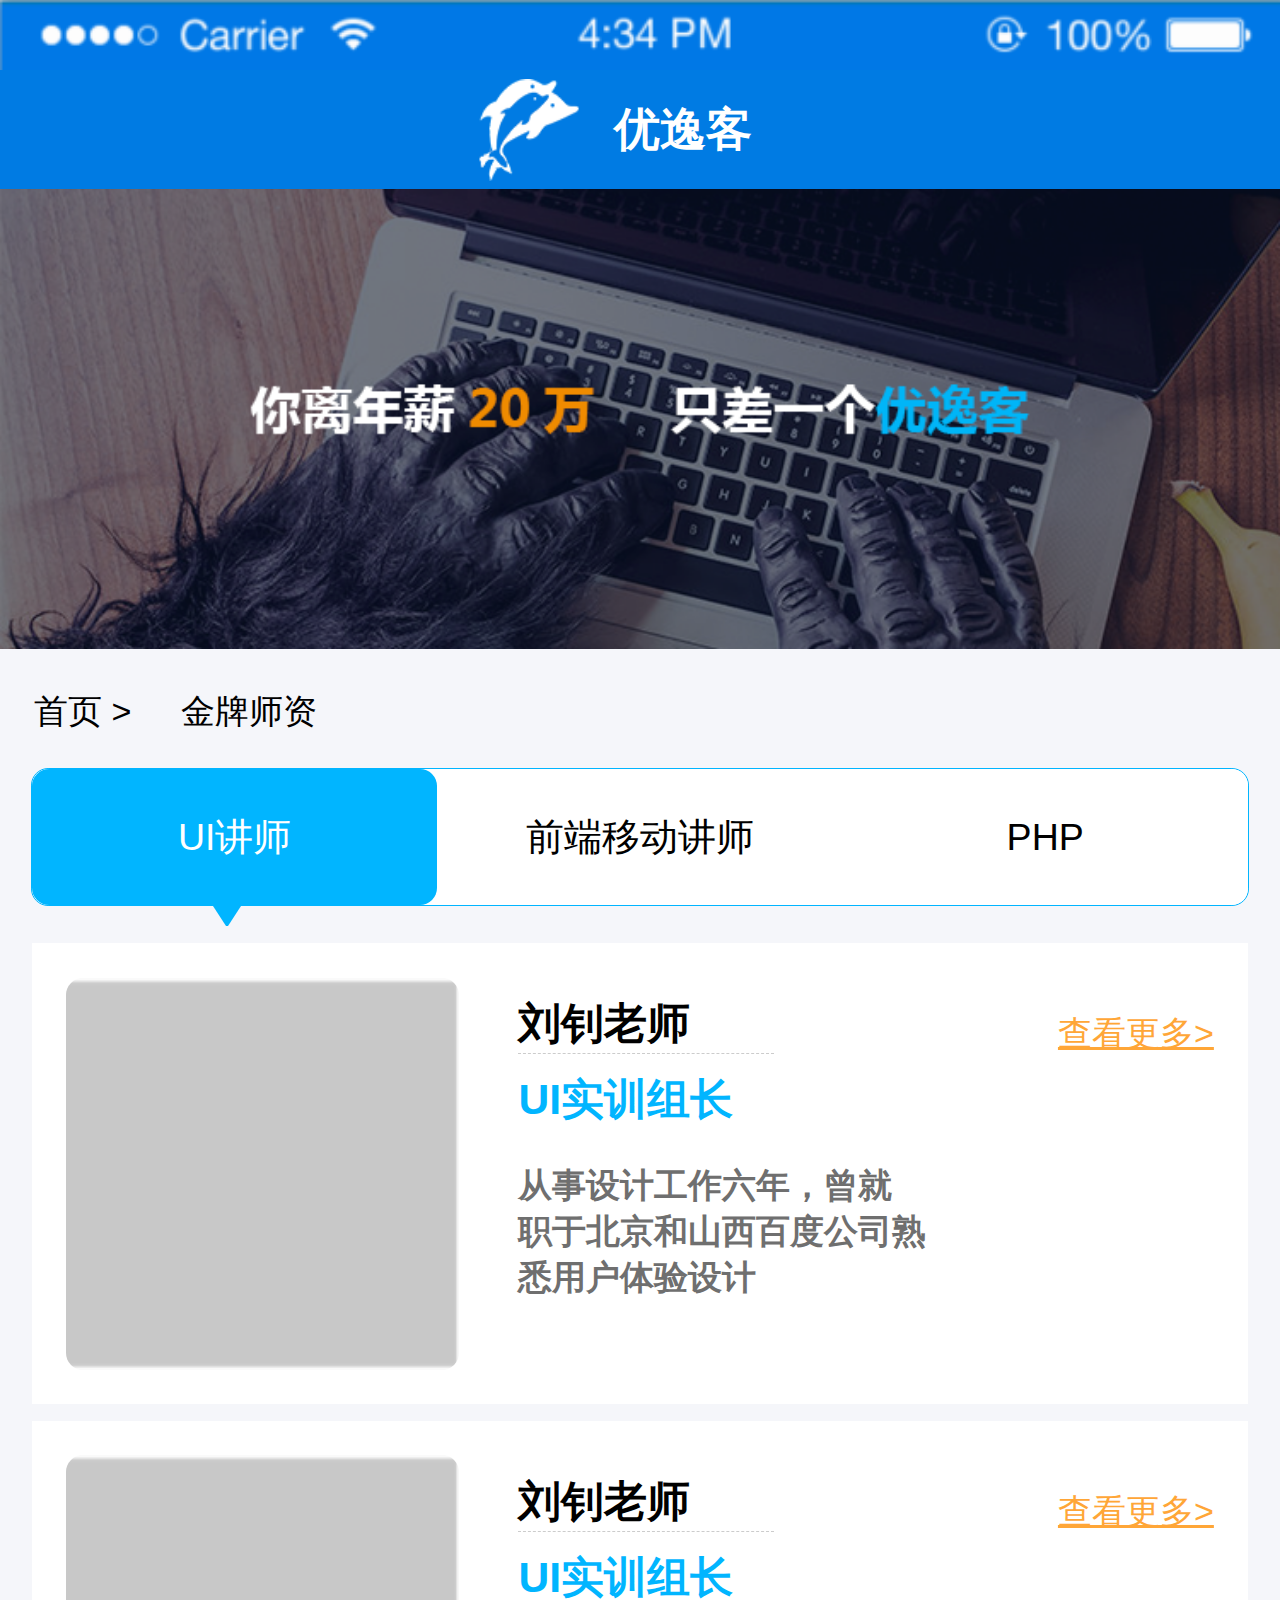
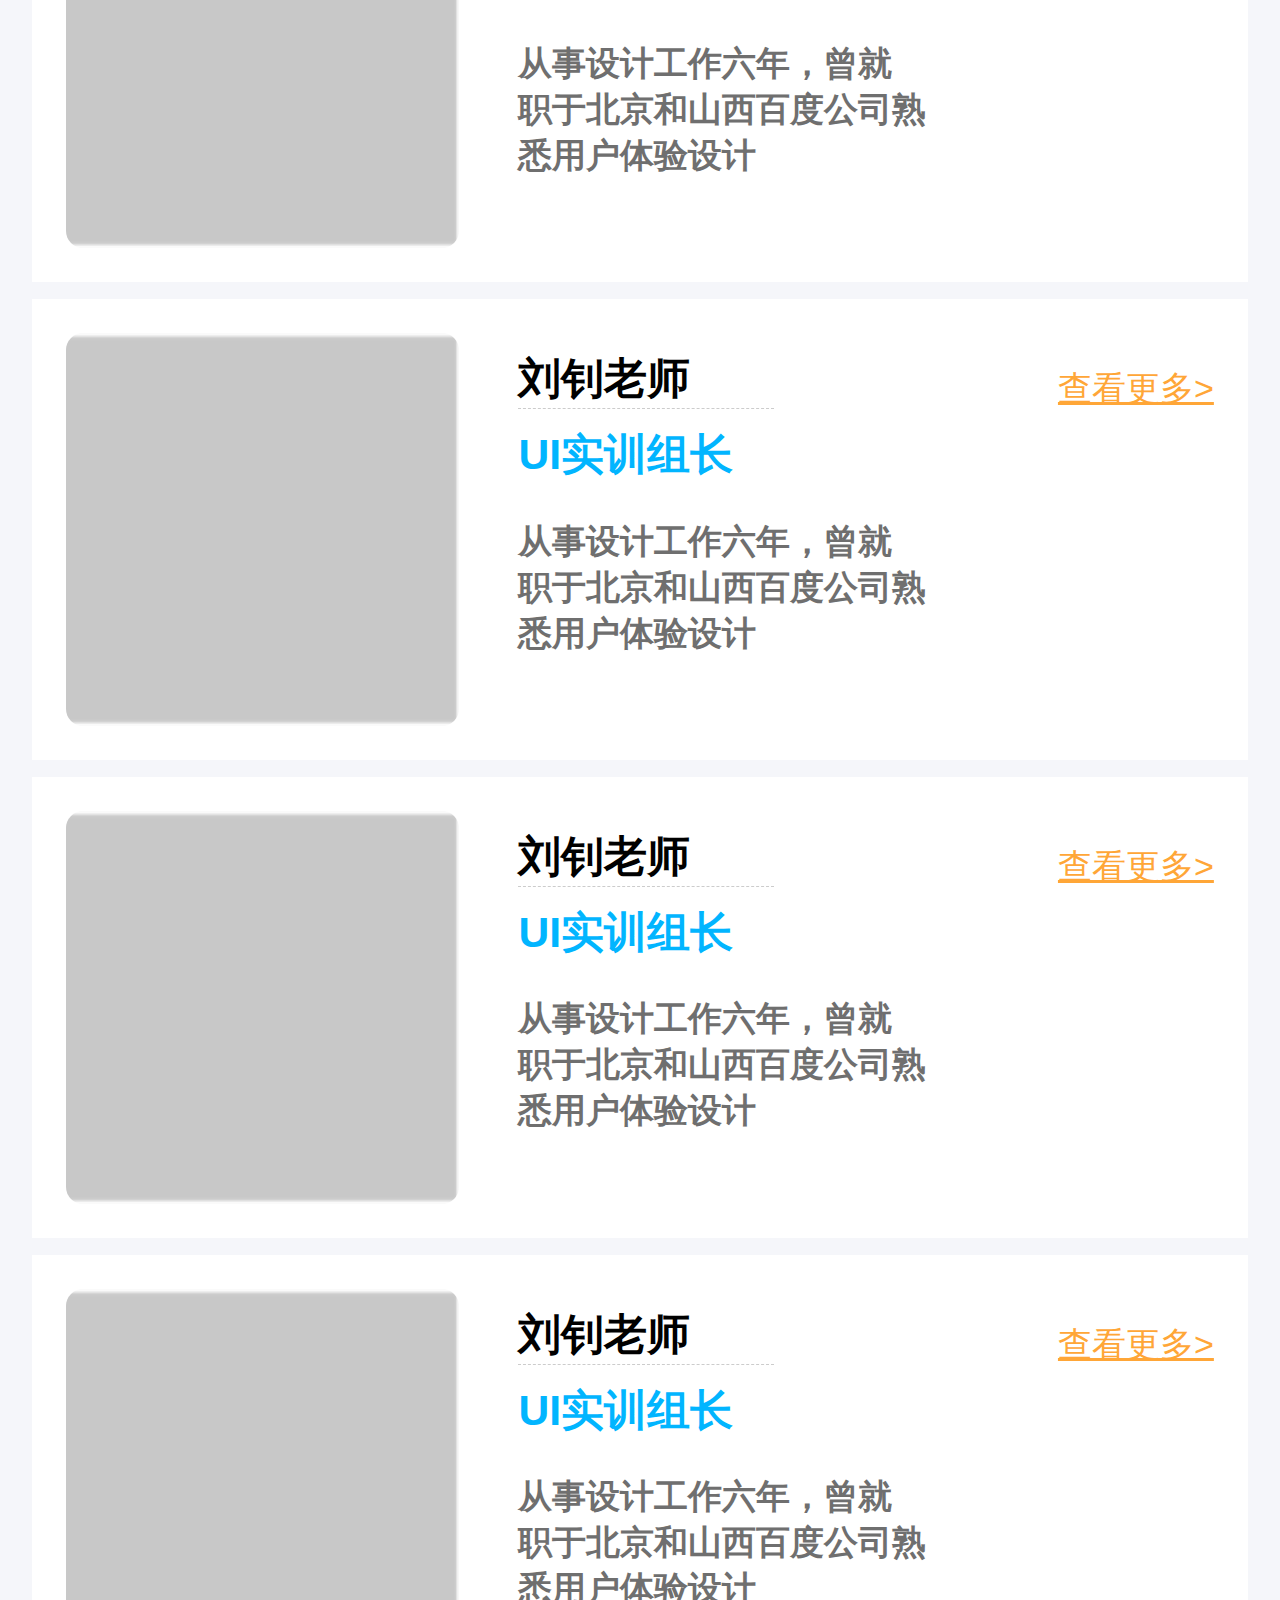
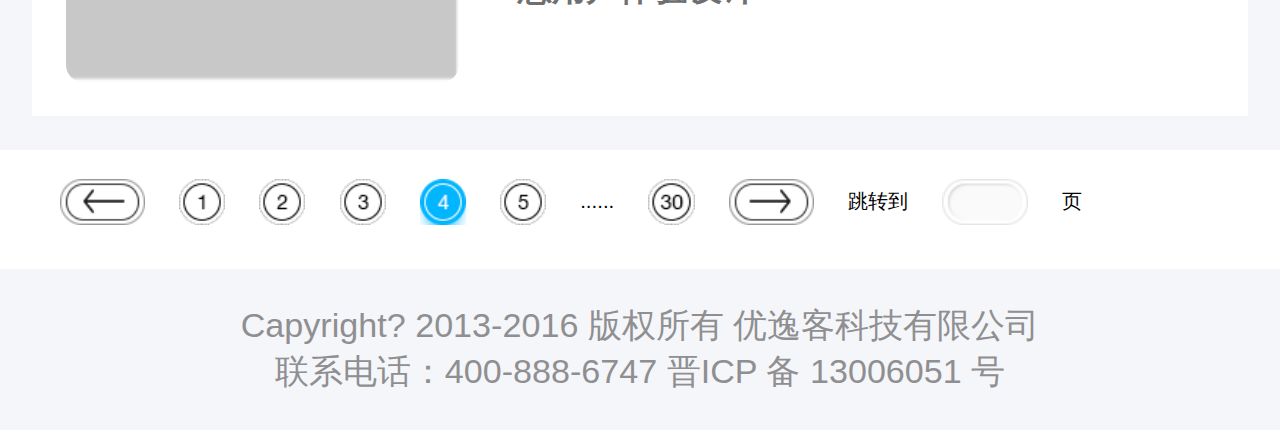
==== jpsz.html @ ede82143 "uek1.0" ====
<!doctype html>
<html lang="en">
<head>
        <meta charset="utf-8">
        <link rel="stylesheet" href="css/jpsz.css" />
        <link rel="stylesheet" href="css/coment.css" />    
        <meta name="x5-orientation" content="portrait | landscape"/>
        <meta name="screen-orientation" content="portrait">
        <meta name="x5-fullscreen" content="true"/>
        <meta name="full-screen" content="yes">
        <meta name="format-detection" content="telephone=no,email=no"/>
        <meta name="viewport" content="width=device-width,initial-scale=1,minimum-scale=1,maximum-scale=1,user-scalable=no" />
        <script src="js/rem.js"></script>
</head>
<body>
	<div class="dingbu">
		<img src="img/2017-04-07_091056.png" alt="" />
		
	</div>
	
	
	
	<div class="logo">
		<div class="left">
			<img src="img/logo.png"/>
		</div>
		<div class="right">
			<h3>优逸客</h3>
		</div>
	</div>
	
	<div class="banner">
		
		<img src="img/banner_02.png" alt="" />
	
	</div>
	
	<div class="hengzi">
	 <a href="yyk.html"><span>首页&nbsp;>&nbsp;</span></a>
	<span>金牌师资</span>
	</div>
	

	<div class="lou">
		<div class="lou1">
			<p>UI讲师</p>
		</div>
		<div class="lou2">
			<p>前端移动讲师</p>
		</div>
		<div class="lou3">
			<p>PHP</p>
		</div>
		
	</div>
	
	<div class="sanjiao">
				
	</div>
	
	<div class="lou5">
		<ul>
			<li>
				<img src="img/2017-04-07_090502.png" alt="" />
				<div class="zi">
				<h2>刘钊老师</h2>
				<h3>UI实训组长</h3>
				<h4>从事设计工作六年，曾就<br>职于北京和山西百度公司熟<br>悉用户体验设计</h4>
				<a href="jpszxq.html" target="frame">查看更多></a>
				</div>
				
			</li>
			 <li>
				<img src="img/2017-04-07_090502.png" alt="" />
				<div class="zi">
				<h2>刘钊老师</h2>
				<h3>UI实训组长</h3>
				<h4>从事设计工作六年，曾就<br>职于北京和山西百度公司熟<br>悉用户体验设计</h4>
				<a href="jpszxq.html" target="frame">查看更多></a>
				</div>
				
			</li>
			<li>
				<img src="img/2017-04-07_090502.png" alt="" />
				<div class="zi">
				<h2>刘钊老师</h2>
				<h3>UI实训组长</h3>
				<h4>从事设计工作六年，曾就<br>职于北京和山西百度公司熟<br>悉用户体验设计</h4>
				<a href="jpszxq.html" target="frame">查看更多></a>
				</div>
				
			</li>
			 <li>
				<img src="img/2017-04-07_090502.png" alt="" />
				<div class="zi">
				<h2>刘钊老师</h2>
				<h3>UI实训组长</h3>
				<h4>从事设计工作六年，曾就<br>职于北京和山西百度公司熟<br>悉用户体验设计</h4>
				<a href="jpszxq.html" target="frame">查看更多></a>
				</div>
				
			</li>
			 <li>
				<img src="img/2017-04-07_090502.png" alt="" />
				<div class="zi">
				<h2>刘钊老师</h2>
				<h3>UI实训组长</h3>
				<h4>从事设计工作六年，曾就<br>职于北京和山西百度公司熟<br>悉用户体验设计</h4>
				<a href="jpszxq.html" target="frame">查看更多></a>
				</div>
				
			</li>
		</ul>
	</div>
	
<div class="fenye1">
	   <a href="" class="a1">
	   	<img src="img/page_06.png" alt="" />
	   </a>
	   <a href="" class="a2">
	   <img src="img/page_08.png" alt="" />
	   </a>
	   <a href="" class="a3">
	   	<img src="img/page_10.png" alt="" />
	   </a>
	   <a href="" class="a4">
	   <img src="img/page_12.png" alt="" />
	   </a>
	   <a href="" class="a5">
	   <img src="img/page_14.png" alt="" />
	   </a>
	   <a href="" class="a6">
	   <img src="img/page_16.png" alt="" />
	   </a>
	   <span>......</span>
	   <a href="" class="a7">
	   <img src="img/page_18.png" alt="" />
	   </a>
	   <a href="" class="a20">
	   <img src="img/page_20.png" alt="" />
	   </a>
	   <span>跳转到</span>
	   <a href="" class="a8">
	   <img src="img/page_22.png" alt="" />
	   </a>
	   <span>页</span>
</div>
	
	<div class="dibu">
		<p>Capyright? 2013-2016 版权所有 优逸客科技有限公司</p>
		<p>联系电话：400-888-6747 晋ICP 备 13006051 号</p>
	</div>
</body>
</html>
---- css/jpsz.css ----
.dingbu{
	width: 101%;
	height: 0.41rem;
	background: #37BBFF;
	position: fixed;
}
.dingbu img{
	width: 100%;
	height: auto;
}


.logo{
	width: 100%;
	height: 0.7rem;
	background: #007BE3;
	position: fixed;
	margin-top: 0.41rem;
}
.logo .left{
	width:48%;
	height: 0.5rem;
    float: left;
	
}
.logo .left img{
	width: 0.6rem;
	height: 0.6rem;
	display: block;
	margin-top: 0.05rem;
	margin-left: 2.8rem;

}
.logo .right{
	width: 52%;
	height: 0.5rem;
	float: left;	
	line-height: 0.7rem;
}
.logo .right h3{
	font-size: 0.27rem;
	color: white;
}

.banner{
	width: 100%;
	height: auto;
	overflow: hidden;
}
.banner img{
	width: 100%;
	height:auto;
	margin-top: 1rem;
}
.hengzi span{
	box-sizing: border-box;
	padding-left: 0.2rem;
	font-size: 0.2rem;
	line-height: 0.67rem;
}
.hengzi a{
	text-decoration: none;
	color: black;
}
	
.fenye1{
	width: 100%;
	height: 0.7rem;
	margin:0.2rem auto;
	background: white;
	line-height: 0.7rem;
	box-sizing: border-box;
	padding:0.05rem 0.15rem;

	
}
.fenye1 .a1{
	float: left;
	margin-left: 0.2rem;
}
.fenye1 .a1 img{
	width: 0.5rem;
	height: 0.27rem;
}
.fenye1 .a2{
	float: left;
	margin-left: 0.2rem;
}
.fenye1 .a2 img{
	width: 0.27rem;
	height: 0.27rem;
}
.fenye1 .a3{
	float: left;
	margin-left: 0.2rem;
	padding:0rem;
}
.fenye1 .a3 img{
	width: 0.27rem;
	height: 0.27rem;
}
.fenye1 .a4{
	float: left;
	margin-left: 0.2rem;
}
.fenye1 .a4 img{
	width: 0.27rem;
	height: 0.27rem;
}
.fenye1 .a5{
	float: left;
	margin-left: 0.2rem;
}
.fenye1 .a5 img{
	width: 0.27rem;
	height: 0.27rem;
}
.fenye1 .a6{
	float: left;
	margin-left: 0.2rem;
}
.fenye1 .a6 img{
	width: 0.27rem;
	height: 0.27rem;
}
.fenye1 .a7{
	float: left;
	margin-left: 0.2rem;
}
.fenye1 .a7 img{
	width: 0.27rem;
	height: 0.27rem;
}
.fenye1 .a20{
	float: left;
	margin-left: 0.2rem;
}
.fenye1 .a20 img{
	width: 0.5rem;
	height: 0.27rem;
}
.fenye1 .a8{
	float: left;
	margin-left: 0.2rem;
}
.fenye1 .a8 img{
	width: 0.5rem;
	height: 0.27rem;
}
.fenye1 .a9{
	float: left;
	margin-left: 0.2rem;
}
.fenye1 .a9 img{
	width: 0.27rem;
	height: 0.27rem;
}
.fenye1 span{
	float: left;
	margin-left: 0.2rem;
	margin-top:-0.1rem;
}




.dibu{
	width: 100%;
	hanging-punctuation: auto;
	text-align: center;
	margin-top: 0.2rem;
	margin-bottom: 0.2rem;
}
.dibu p{
	font-size: 0.2rem;
	color: #8F8F91;
}


.lou{
	width: 95%;
	height: 0.8rem;
	border: 1px solid #01B5FF;
	border-radius: 0.1rem;
	margin:0rem auto;
	background: white;
}
.lou .lou1{
	width: 33.33%;
	height: 100%;
	background: #01B5FF;
	box-sizing: border-box;
	border-radius: 0.1rem;
	float: left;
	text-align: center;
	line-height: 0.8rem;
}
.lou .lou1 p{
	font-size: 0.22rem;
	color: white;
}
.sanjiao{
	margin-left:1.25rem;
	width: 0.01rem;
	border-top:0.12rem solid #01B5FF;
	border-left: 0.08rem solid rgba(0,0,0,0);
	border-right:0.08rem solid rgba(0,0,0,0);
	border-bottom: 0rem;
}


.lou .lou2{
	width: 33.33%;
	height: 100%;
	background: white;
	float: left;
	text-align: center;
	line-height: 0.8rem;
}
.lou .lou2 p{
	font-size: 0.22rem;
	color: black;
}
.lou .lou3{
	width: 33.33%;
	height: 100%;
	background: white;
	box-sizing: border-box;
	border-radius: 0.1rem;
	float: left;
	text-align: center;
	line-height: 0.8rem;
}
.lou .lou3 p{
	font-size: 0.22rem;
	color: black;
}

.lou5{
	width: 100%;
	height: auto;
	overflow: hidden;
}
.lou5 ul{
	width: 95%;
	height: auto;
	overflow: hidden;
	margin:0 auto;
}
.lou5 ul>li{
	width: 100%;
	height: 2.70rem;
	background: white;
    margin-top: 0.1rem;
	
}
.lou5 ul>li img{
	width: 2.3rem;
	height: 2.3rem;
	float: left;
	margin-left: 0.2rem;
	margin-top:0.2rem;
	box-sizing: border-box;
	border-radius: 0.1rem;
}
.lou5 .zi{
	width:60%;
	height: 1.17rem;
	float: right;
	box-sizing: border-box;
	padding-top: 0.3rem;
	padding-bottom: 0.3rem;
}
.lou5 .zi h2{
	width: 1.5rem;
	font-size: 0.25rem;
	box-sizing: border-box;
	border-bottom: 0.01rem dashed #ccc;
}
.lou5 .zi h2 span{
	font-size: 0.1rem;
	color: #939393;
}
.lou5 .zi h3{
	box-sizing: border-box;
    padding-top: 0.1rem;
	font-size: 0.25rem;
	color: #01B5FF;
}
.lou5 .zi h4{
	box-sizing: border-box;
	padding-top: 0.2rem;
	font-size: 0.2rem;
	color: #6F6F6F;
}
.lou5 .zi a{
	font-size: 0.2rem;
	color: #FFA637;
	float: right;
	margin-top:-1.7rem;
	margin-right: 0.2rem;
}
---- css/coment.css ----
body{
     	    background: #F5F6FA;
       		font-family:"Helvetica";
     		overflow-scrolling:touch;
     	}
     	a,input,form,button{
     		 -webkit-tap-highlight-color:rgba(0,0,0,0);
     		  -webkit-appearance: none;
     	}
     	*{
     		-webkit-text-size-adjust:100%;
     		-webkit-user-select:none;
     		 text-size-adjust: 100%;
     		 padding:0px;
     		 margin:0px;
     		 list-style: none;
     		 font-size: 0.12rem;
     		
     	}
     	p{max-hight:9999999px}
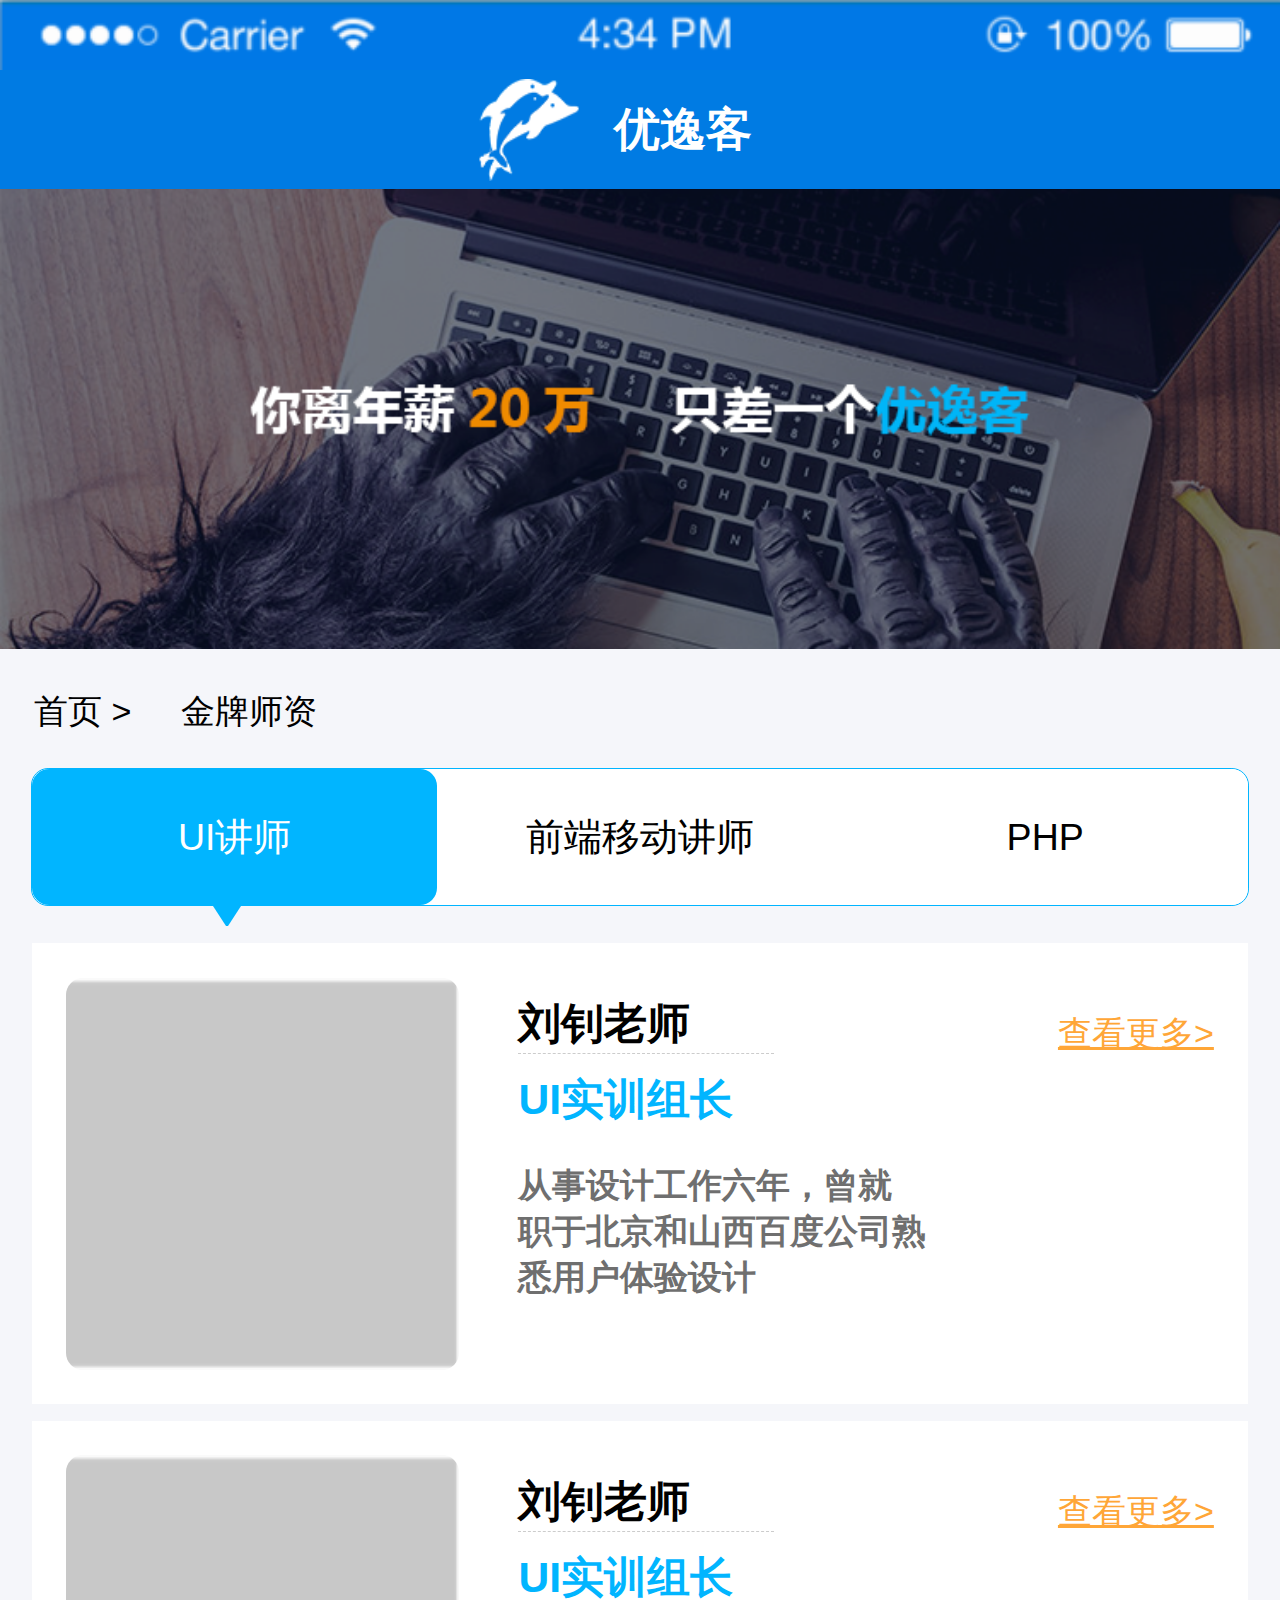
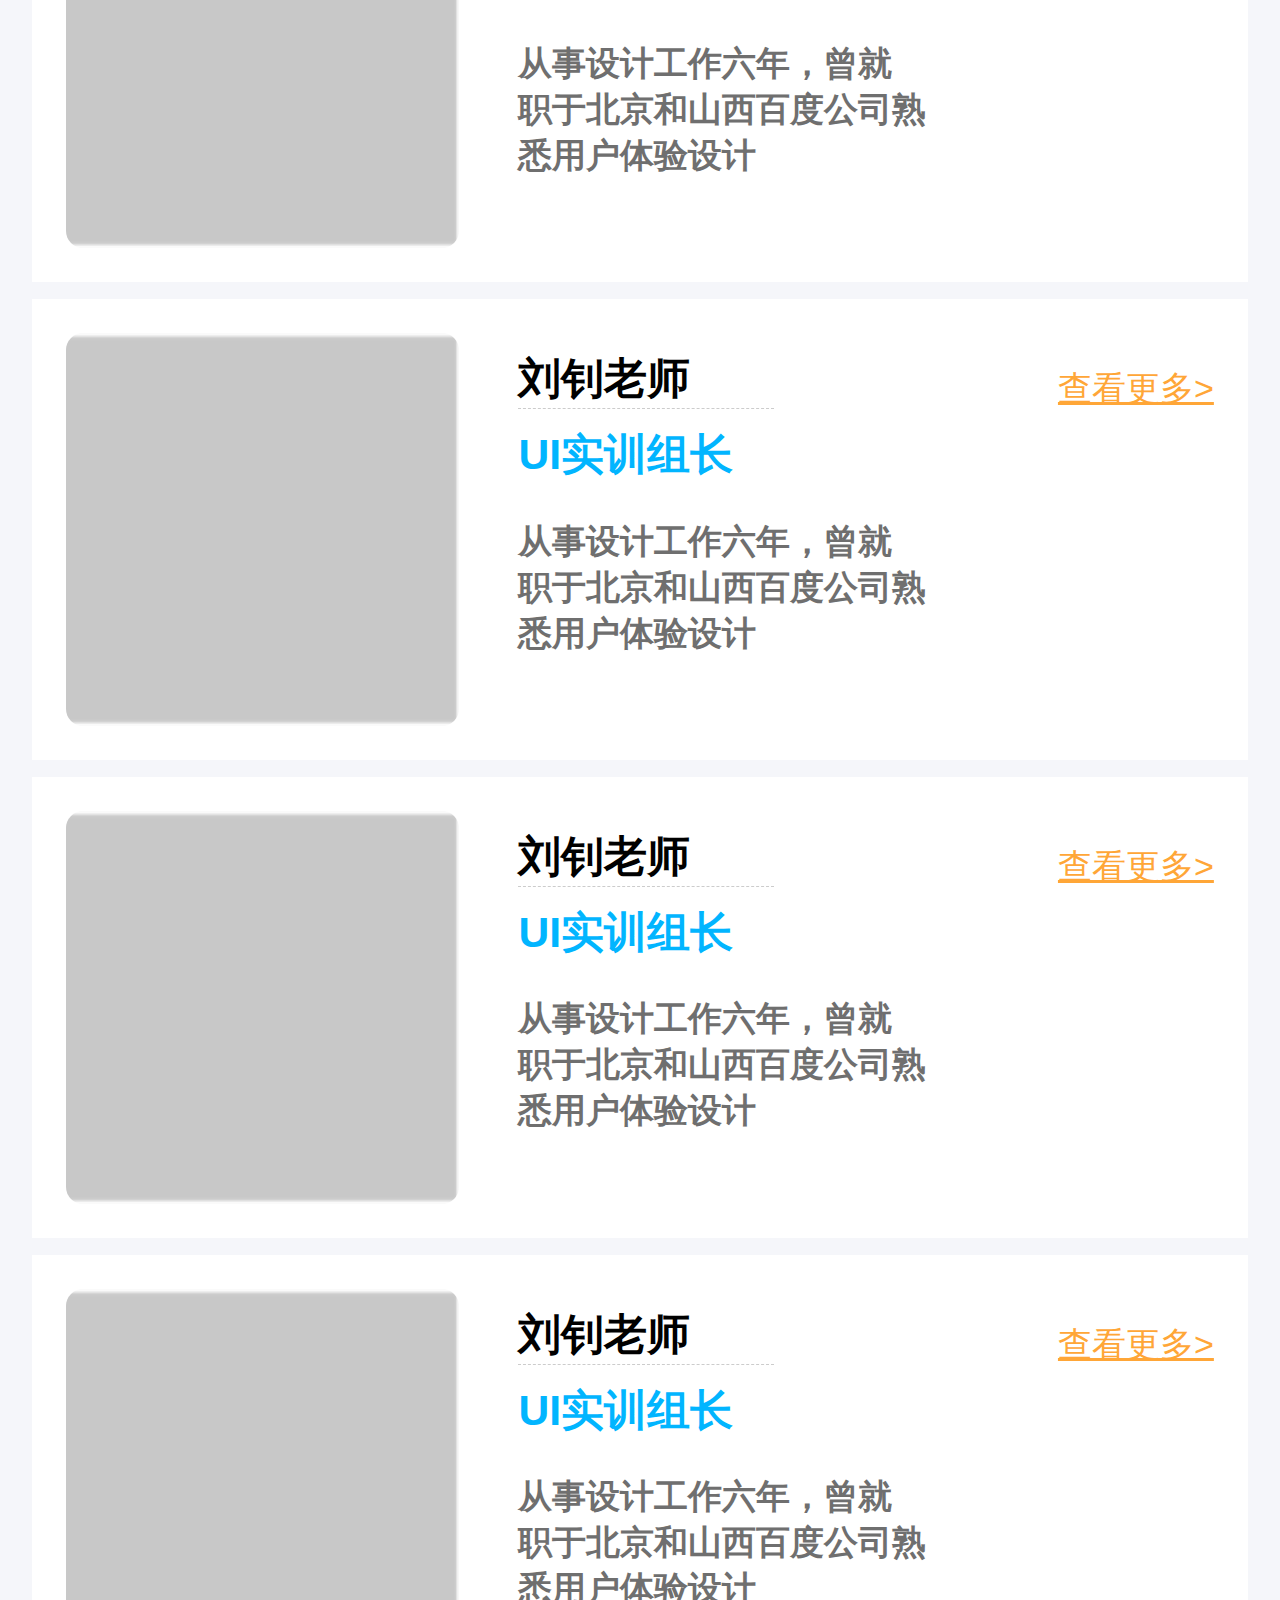
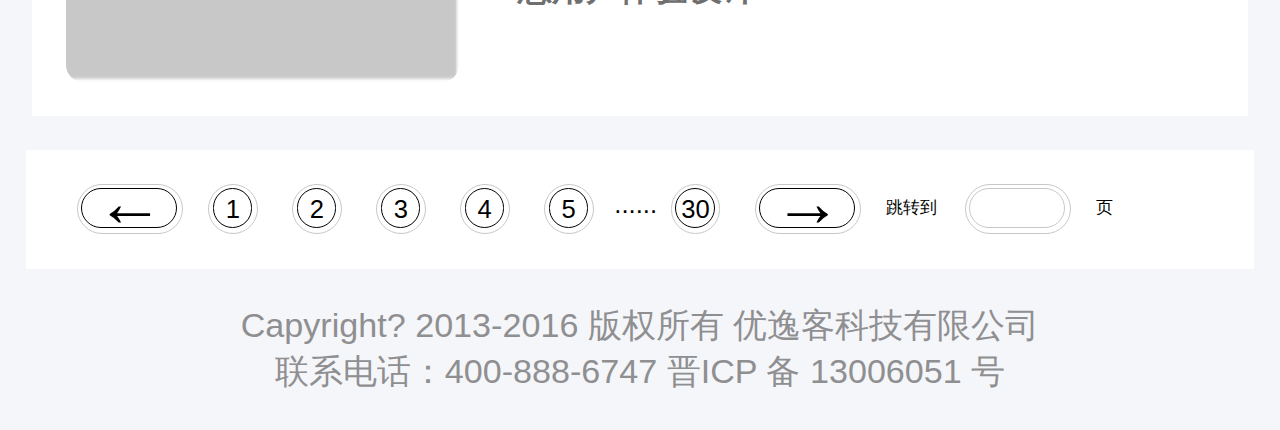
==== commit c8efd732: "uek3.0" ====
--- a/jpsz.html
+++ b/jpsz.html
@@ -36,7 +36,7 @@
 	</div>
 	
 	<div class="hengzi">
-	 <a href="yyk.html"><span>首页&nbsp;>&nbsp;</span></a>
+	 <a href="index.html"><span>首页&nbsp;>&nbsp;</span></a>
 	<span>金牌师资</span>
 	</div>
 	
@@ -115,35 +115,84 @@
 	
 <div class="fenye1">
 	   <a href="" class="a1">
-	   	<img src="img/page_06.png" alt="" />
+	   	<div class="yuan">
+	   		<div class="yuan1">
+	   			<span>←</span>
+	   		</div>
+	   	</div>
 	   </a>
 	   <a href="" class="a2">
-	   <img src="img/page_08.png" alt="" />
+	   	<div class="yuan1">
+	   		<div class="yuan2">
+	   			<span>1</span>
+	   		</div>
+	   	</div>
 	   </a>
 	   <a href="" class="a3">
-	   	<img src="img/page_10.png" alt="" />
+	   	<div class="yuan2">
+	   		<div class="yuan3">
+	   			<span>2</span>
+	   		</div>
+	   	</div>
 	   </a>
 	   <a href="" class="a4">
-	   <img src="img/page_12.png" alt="" />
+	   	<div class="yuan3">
+	   		<div class="yuan4">
+	   			<span>3</span>
+	   		</div>
+	   	</div>
 	   </a>
 	   <a href="" class="a5">
-	   <img src="img/page_14.png" alt="" />
+	   	<div class="yuan4">
+	   		<div class="yuan5">
+	   			<span>4</span>
+	   		</div>
+	   	</div>
 	   </a>
 	   <a href="" class="a6">
-	   <img src="img/page_16.png" alt="" />
-	   </a>
-	   <span>......</span>
+	   	<div class="yuan5">
+	   		<div class="yuan6">
+	   			<span>5</span>
+	   		</div>
+	   	</div>
+	   </a>
 	   <a href="" class="a7">
-	   <img src="img/page_18.png" alt="" />
-	   </a>
-	   <a href="" class="a20">
-	   <img src="img/page_20.png" alt="" />
-	   </a>
-	   <span>跳转到</span>
+	   	   <div class="yuan6">
+	   			<span>......</span>
+	   	  </div>
+
+	  </a>
 	   <a href="" class="a8">
-	   <img src="img/page_22.png" alt="" />
-	   </a>
-	   <span>页</span>
+	   	<div class="yuan7">
+	   		<div class="yuan8">
+	   			<span>30</span>
+	   		</div>
+	   	</div>
+	   </a>
+	   <a href="" class="a1">
+	   	<div class="yuan">
+	   		<div class="yuan1">
+	   			<span>→</span>
+	   		</div>
+	   	</div>
+	   </a>
+	   <div class="tiao">
+	   		<div class="tiao1">
+	   			<span>跳转到</span>
+	   		</div>
+	   </div>
+	   <a href="" class="a11">
+	   	<div class="yuan10">
+	   		<div class="yuan11">
+	   			<span></span>
+	   		</div>
+	   	</div>
+	   </a>
+	   <div class="tiao">
+	   		<div class="tiao1">
+	   			<span>页</span>
+	   		</div>
+	   </div>
 </div>
 	
 	<div class="dibu">
--- a/css/jpsz.css
+++ b/css/jpsz.css
@@ -64,101 +64,261 @@
 }
 	
 .fenye1{
-	width: 100%;
+	width: 7.20rem;
 	height: 0.7rem;
 	margin:0.2rem auto;
 	background: white;
 	line-height: 0.7rem;
 	box-sizing: border-box;
-	padding:0.05rem 0.15rem;
-
+	padding:0.05rem 0.10rem;
+}
+.fenye1 a{
+	text-decoration: none;
+	color: black;
+}
+
+.fenye1 .yuan{
+	width: 0.61rem;
+	height: 0.28rem;
+	margin-top: 0.15rem;
+	margin-left: 0.2rem;
+	float: left;
+	border-radius: 0.5rem;
+	border:0.01rem solid #C8C8C8;
+}
+.fenye1 .yuan .yuan1{
+	width: 0.55rem;
+	height: 0.22rem;
+	margin-top: 0.02rem;
+	margin-left: 0.02rem;
+	border-radius: 0.5rem;
+	border:0.01rem solid black;
+}
+.fenye1 .yuan .yuan1 span{
+	font-size:0.4rem;
+	display: block;
+    margin-left: 0.08rem;
+    margin-top:-0.27rem;
 	
 }
-.fenye1 .a1{
-	float: left;
-	margin-left: 0.2rem;
-}
-.fenye1 .a1 img{
+.fenye1 .yuan1{
+	width: 0.28rem;
+	height: 0.28rem;
+	margin-top: 0.15rem;
+	margin-left: 0.15rem;
+	float: left;
+	border-radius: 0.5rem;
+	border:0.01rem solid #C8C8C8;
+}
+.fenye1 .yuan1 .yuan2{
+	width: 0.22rem;
+	height: 0.22rem;
+	margin-top: 0.02rem;
+	margin-left: 0.02rem;
+	border-radius: 0.5rem;
+	border:0.01rem solid black;
+}
+.fenye1 .yuan1 .yuan2 span{
+	font-size:0.15rem;
+	display: block;
+    margin-left: 0.07rem;
+    margin-top:-0.23rem;
+
+}
+
+.fenye1 .yuan2 .yuan3{
+	width: 0.22rem;
+	height: 0.22rem;
+	margin-top: 0.02rem;
+	margin-left: 0.02rem;
+	border-radius: 0.5rem;
+	border:0.01rem solid black;
+}
+.fenye1 .yuan2 .yuan3 span{
+	font-size:0.15rem;
+	display: block;
+    margin-left: 0.07rem;
+    margin-top:-0.23rem;
+
+}
+.fenye1 .yuan2{
+	width: 0.28rem;
+	height: 0.28rem;
+	margin-top: 0.15rem;
+	margin-left: 0.2rem;
+	float: left;
+	border-radius: 0.5rem;
+	border:0.01rem solid #C8C8C8;
+}
+.fenye1 .yuan2 .yuan3{
+	width: 0.22rem;
+	height: 0.22rem;
+	margin-top: 0.02rem;
+	margin-left: 0.02rem;
+	border-radius: 0.5rem;
+	border:0.01rem solid black;
+}
+.fenye1 .yuan2 .yuan3 span{
+	font-size:0.15rem;
+	display: block;
+    margin-left: 0.07rem;
+    margin-top:-0.23rem;
+
+}
+.fenye1 .yuan3{
+	width: 0.28rem;
+	height: 0.28rem;
+	margin-top: 0.15rem;
+	margin-left: 0.2rem;
+	float: left;
+	border-radius: 0.5rem;
+	border:0.01rem solid #C8C8C8;
+}
+.fenye1 .yuan3 .yuan4{
+	width: 0.22rem;
+	height: 0.22rem;
+	margin-top: 0.02rem;
+	margin-left: 0.02rem;
+	border-radius: 0.5rem;
+	border:0.01rem solid black;
+}
+.fenye1 .yuan3 .yuan4 span{
+	font-size:0.15rem;
+	display: block;
+    margin-left: 0.07rem;
+    margin-top:-0.23rem;
+
+}
+.fenye1 .yuan4{
+	width: 0.28rem;
+	height: 0.28rem;
+	margin-top: 0.15rem;
+	margin-left: 0.2rem;
+	float: left;
+	border-radius: 0.5rem;
+	border:0.01rem solid #C8C8C8;
+}
+.fenye1 .yuan4 .yuan5{
+	width: 0.22rem;
+	height: 0.22rem;
+	margin-top: 0.02rem;
+	margin-left: 0.02rem;
+	border-radius: 0.5rem;
+	border:0.01rem solid black;
+}
+.fenye1 .yuan4 .yuan5 span{
+	font-size:0.15rem;
+	display: block;
+    margin-left: 0.07rem;
+    margin-top:-0.23rem;
+
+}
+.fenye1 .yuan5{
+	width: 0.28rem;
+	height: 0.28rem;
+	margin-top: 0.15rem;
+	margin-left: 0.2rem;
+	float: left;
+	border-radius: 0.5rem;
+	border:0.01rem solid #C8C8C8;
+}
+.fenye1 .yuan5 .yuan6{
+	width: 0.22rem;
+	height: 0.22rem;
+	margin-top: 0.02rem;
+	margin-left: 0.02rem;
+	border-radius: 0.5rem;
+	border:0.01rem solid black;
+}
+.fenye1 .yuan5 .yuan6 span{
+	font-size:0.15rem;
+	display: block;
+    margin-left: 0.07rem;
+    margin-top:-0.23rem;
+
+}
+
+.fenye1 .yuan6{
+	width: 0.35rem;
+	height: 0.28rem;
+	margin-top: 0.15rem;
+	margin-left: 0.05rem;
+	float: left;
+	border-radius: 0.5rem;
+}
+.fenye1 span{
+	font-size:0.15rem;
+	display: block;
+    margin-left: 0.07rem;
+    margin-top:-0.23rem;
+
+}
+.fenye1 .yuan7{
+	width: 0.28rem;
+	height: 0.28rem;
+	margin-top: 0.15rem;
+	margin-left: 0.05rem;
+	float: left;
+	border-radius: 0.5rem;
+	border:0.01rem solid #C8C8C8;
+}
+.fenye1 .yuan7 .yuan8{
+	width: 0.22rem;
+	height: 0.22rem;
+	margin-top: 0.02rem;
+	margin-left: 0.02rem;
+	border-radius: 0.5rem;
+	border:0.01rem solid black;
+}
+.fenye1 .yuan7 .yuan8 span{
+	font-size:0.15rem;
+	display: block;
+    margin-left: 0.03rem;
+    margin-top:-0.23rem;
+
+}
+.fenye1 .tiao{
 	width: 0.5rem;
-	height: 0.27rem;
-}
-.fenye1 .a2{
-	float: left;
-	margin-left: 0.2rem;
-}
-.fenye1 .a2 img{
-	width: 0.27rem;
-	height: 0.27rem;
-}
-.fenye1 .a3{
-	float: left;
-	margin-left: 0.2rem;
-	padding:0rem;
-}
-.fenye1 .a3 img{
-	width: 0.27rem;
-	height: 0.27rem;
-}
-.fenye1 .a4{
-	float: left;
-	margin-left: 0.2rem;
-}
-.fenye1 .a4 img{
-	width: 0.27rem;
-	height: 0.27rem;
-}
-.fenye1 .a5{
-	float: left;
-	margin-left: 0.2rem;
-}
-.fenye1 .a5 img{
-	width: 0.27rem;
-	height: 0.27rem;
-}
-.fenye1 .a6{
-	float: left;
-	margin-left: 0.2rem;
-}
-.fenye1 .a6 img{
-	width: 0.27rem;
-	height: 0.27rem;
-}
-.fenye1 .a7{
-	float: left;
-	margin-left: 0.2rem;
-}
-.fenye1 .a7 img{
-	width: 0.27rem;
-	height: 0.27rem;
-}
-.fenye1 .a20{
-	float: left;
-	margin-left: 0.2rem;
-}
-.fenye1 .a20 img{
-	width: 0.5rem;
-	height: 0.27rem;
-}
-.fenye1 .a8{
-	float: left;
-	margin-left: 0.2rem;
-}
-.fenye1 .a8 img{
-	width: 0.5rem;
-	height: 0.27rem;
-}
-.fenye1 .a9{
-	float: left;
-	margin-left: 0.2rem;
-}
-.fenye1 .a9 img{
-	width: 0.27rem;
-	height: 0.27rem;
-}
-.fenye1 span{
-	float: left;
-	margin-left: 0.2rem;
-	margin-top:-0.1rem;
+	height: 0.5rem;
+	float: left;
+	box-sizing: border-box;
+	padding-left:0.02rem;
+	padding-top:0.02rem;
+	margin-left: 0.05rem;
+	margin-top:0.05rem;
+	margin-right: 0.01rem;
+}
+
+.fenye1 .tiao .tiao1 span{
+	display: block;
+	box-sizing: border-box;
+	padding-top:0.1rem;
+	padding-left: 0.01rem;
+	padding-right: 0.01rem;
+	font-size: 0.1rem;
+}
+.fenye1 .yuan10{
+	width: 0.61rem;
+	height: 0.28rem;
+	margin-top: 0.15rem;
+	margin-left: 0.05rem;
+	float: left;
+	border-radius: 0.5rem;
+	border:0.01rem solid #C8C8C8;
+}
+.fenye1 .yuan10 .yuan11{
+	width: 0.55rem;
+	height: 0.22rem;
+	margin-top: 0.02rem;
+	margin-left: 0.02rem;
+	border-radius: 0.5rem;
+	border:0.01rem solid #C8C8C8;
+}
+.fenye1 .yuan10 .yuan11 span{
+	display: block;
+    margin-left: 0.08rem;
+    margin-top:-0.27rem;
+	
 }
 
 
